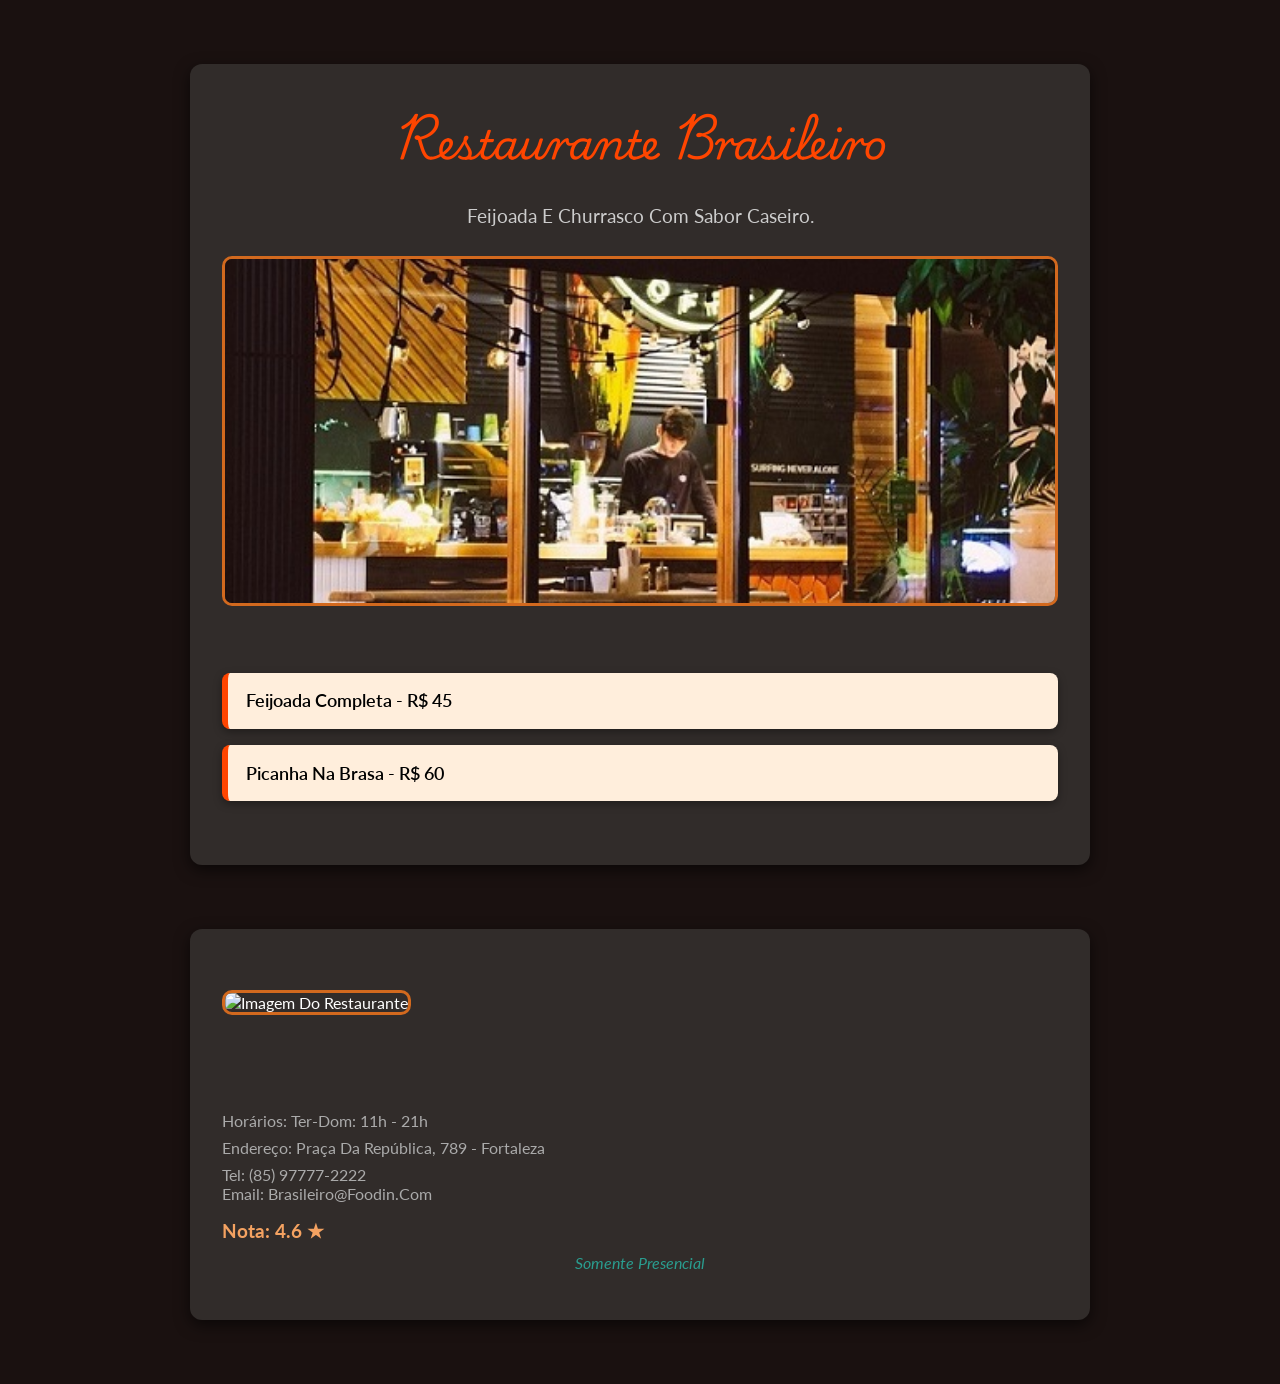
==== project-root/restaurants/Brazilian.html @ 1197293e "add topbites project" ====
<!doctype html>
<html lang="pt-BR">
<head>
  <meta charset="UTF-8">
  <title>Brazilian Restaurant</title>
  <link rel="stylesheet" href="/project-root/style/style.css">
  <link rel="stylesheet" href="/project-root/style/restaurants.css">
</head>
<body onload="loadRestaurant('Brazilian')">
  <div class="restaurant-container">
    <h1 class="restaurant-title"></h1>
    <p class="restaurant-description"></p>
    <img class="restaurant-image" alt="Imagem do restaurante">
    <ul class="restaurant-menu"></ul>
  </div>
  <div class="restaurant-container">
  <h1 class="restaurant-title"></h1>
  <p class="restaurant-description"></p>
  <img class="restaurant-image" alt="Imagem do restaurante">

  <ul class="restaurant-menu"></ul>

  <p class="restaurant-hours"></p>
  <p class="restaurant-location"></p>
  <div class="restaurant-contact"></div>
  <p class="restaurant-rating"></p>
  <p class="restaurant-delivery"></p>
</div>

  <script src="/project-root/javascript/restaurants.js"></script>
</body>
</html>
---- project-root/style/style.css ----
@import url('https://fonts.googleapis.com/css2?family=Lato:ital,wght@0,100;0,300;0,400;0,700;0,900;1,100;1,300;1,400;1,700;1,900&family=Playwrite+CU:wght@100..400&display=swap');
*{
  box-sizing: border-box;
  margin: 0%;
  padding: 0%;
  transition: all 0.5s linear;
  color: #fff;
  text-transform: capitalize;
}

body{
  background-color: #1A1110;
  font-family: "Lato", sans-serif;
}
 header{
  position: relative;
  padding: 2em 0;
  background: linear-gradient(rgba(0,0,0,0.6), rgba(0,0,0,0.3)), url(/project-root/img/bg.jpg);
  background-repeat: no-repeat;
  background-size: cover;
  background-position: center;
  height: 100vh;
 }

 .logo{
  font-size: 2em;
  font-weight: 600;
  flex: 1;
  color: #fff;
  display: flex;
  align-items: center;
 }

 .logo img{
  width: 70px;
  margin-right: 1%;
 }

 .navbar{
  width: 100%;
  padding: 2rem 3rem;
  margin: auto;
  display: flex;
  align-items: center;
  justify-content: space-between;
  z-index: 1;
  top: 0;
  position: fixed;
 }

 .navbar.scrolled{
  background-color: #000;
  box-shadow: rgba(0,0,0,0.35) 0 5px 15px;
 }

 .nav_items{
  display: flex;
  justify-content: space-between;
  align-items: center;
  flex: 1;
 }

 .item{
  display: flex;
  justify-content: center;
 }

 .nav_items li{
  list-style: none;
  padding: 1em;
 }

 .nav_items li a{
  text-decoration: none;
  transition: 0.3s;
  font-size: 16px;
  font-weight: 600;
  letter-spacing: 1px;
 }

 .nav_items li::before{
  content: '';
  width: 0;
  height: 2px;
  background: orangered;
  display: block;
  margin: auto;
  transition: 0.5s;
 }

 .nav_items li:hover::before{
  width: 100%;
 }

 .btn{
  padding: 9px 15px;
  font-size: 18px;
  letter-spacing: 2px;
  cursor: pointer;
  background-color: orangered;
  border: 2px solid orangered;
  transition: all 0.5s ease-out;
 }

 .nav_menu{
  display: none;
 }

 .main{
  width: 80%;
  left: 50%;
  top: 55%;
  transform: translate(-50%, -50%);
  position: absolute;
  color: #fff;
 }

 .heading_1{
  font-size: 2.3em;
 }

 .heading{
  font-size: 3.5em;
  padding: 1.5% 0;
  font-family: "Playwrite CU", cursive;
 }

 .main_btn{
  display: flex;
 }

 .btn1:hover{
  background-color: transparent;
 }

 .btn2{
  background-color: transparent;
  margin-left: 1%;
  align-items: center;
  display: flex;
 }

 .btn2 i{
  font-size: 2em;
  margin-right: 6px;
  color: orangered;
 }

 .btn2:hover{
  background-color: orangered;
 }

 .btn2:hover i{
  color: #fff;
 }

 .sec{
  padding: 8% 0 3% 0;
  width: 85%;
  margin: auto;
 }

 .head{
  text-align: center;
 }

 .heading span{
  color: orangered;
 }

 .head .heading{
  font-family: 'lato', sans-serif;
 }

 .head .heading_1{
  font-family: 'playwrite CU', cursive;
  color: aliceblue;
  font-size: 1.4em;
 }

 .boxes{
  margin-top: 4rem;
  display: grid;
  gap: 2rem;
  grid-template-columns: repeat(3, 1fr);
 }

 .box{
  text-align: center;
  padding: 5% 0;
  box-shadow: rgba(0, 0, 0, 1.35) 0 5px 15px;
  border: 2px solid transparent;
 }

 .box img{
  width: 150px;
 }

 .box p{
  max-width: 275px;
  margin-inline: auto;
  text-align: center;
  line-height: 1.75rem;
  color: #888;
 }

 .box h4{
  margin: 1rem;
  font-size: 1.7rem;
  font-weight: 700;
 }

 .box:hover{
  border: 2px solid #fff;
  cursor: pointer;
  border-radius: 10px;
 }

 .about_heading{
  display: grid;
  grid-template-columns: 1fr 1fr;
  gap: 0 6em;
  align-items: center;
 }

 .about .heading_1,
 .about .heading{
  grid-column: 1;
 }

 .about .para{
  grid-column: 2;
  text-align: right;
  color: #777;
 }
 .about_box{
  display: grid;
  grid-template-columns: repeat(4,1fr);
  gap: 2em;
  margin-top: 5%;
 }

 .para1{
  color: #888;
  padding-bottom: 5%;
 }

 .box1{
  background-color: #ffeedc;
  box-shadow: rgba(0,0,0,2.24) 0 3px 8px;
  border: 5px solid chocolate;
 }

 .box1 img{
  width: 100%;
 }

 .box1_text{
  padding: 4%;
 }

 .box1_text button:hover{
  color: #000;
 }

 .contact {
  margin-top: 6%;
  width: 100%;
  background-color: #312c2a;
 }

 .contact_box{
  display: grid;
  width: 85%;
  margin: auto;
  align-items: center;
  grid-gap: 2rem;
  grid-template-columns: 1fr 1fr;
 }

  .left_box .heading_1{
    color: orangered;
  }

  .right_box{
    text-align: right;
  }

  .right_box img{
    width: 100%;
  }

  .footer_container{
    display: grid;
    gap: 4rem 2rem;
    grid-template-columns: repeat(4, 1fr);
  }

  .footer_logo img{
    max-width: 40px;
  }

  .footer_logo span{
    display: flex;
    font-size: 1.8rem;
    font-weight: 800;
  }

  .footer_col .footer_text{
    max-width: 350px;
    color: #999;
    margin: 2rem 0;
  }

  .footer_socials{
    display: flex;
    align-items: center;
    gap: 1.5rem;
    list-style: none;
  }

  .footer_socials a{
    font-size: 1.8rem;
    text-decoration: none;
    padding: 3%;
  }

  .footer_socials a:hover{
    background-color: orangered;
  }

  .footer_col h4{
    margin-bottom: 2rem;
    font-size: 1.8rem;
    font-weight: 600;
  }

  .footer_links{
    display: grid;
    gap: 1rem;
    list-style: none;
  }

  .footer_links a{
    text-decoration: none;
    color: #999;
  }

  .footer_links a:hover{
    color: orangered;
  }

  .footer_bar{
    padding: 1rem;
    font-size: 1rem;
    text-align: center;
  }

  .top{
    background-color: orangered;
    font-size: 40px;
    padding: 0.5rem;
    position: fixed;
    border-radius: 10%;
    right: 5%;
    cursor: pointer;
    bottom: -50%;
  }
  
  .top:hover{
    transform: translate(-.6rem);
  }

  .top.show{
    bottom: 8%;
  }

  @media only screen and (max-width:1050px){
    .about_heading{
      gap: 0 2em;
    }
    .about_box,.boxes{
      gap: 1em;
    }
    .box1_text .btn{
      padding: 9px;
      font-size: 15px;
    }
    .left_box .head {
      font-size: 2.5em;
    }
  }
  @media only screen and (max-width:850px){
    .nav_items{
      position: absolute;
      top: -1%;
      left: 0;
      width: 100%;
      padding: 5em 0em 2em 0;
      display: flex;
      align-items: center;
      text-align: center;
      flex-direction: column;
      gap: 0.9rem;
      background-color: #000;
      transition: 0.5s;
      z-index: -1;
      transform: translate(-100%);
    }
    .nav_items.open{
      transform: translateY(0);
    }
    .item{
      flex-direction: column;
    }
    .nav_menu{
      display: block;
      font-size: 2em;
    }
    .boxes,.about_box{
      grid-template-columns: repeat(2,1fr);
    }
    .contact_box{
      grid-template-columns: 1fr;
    }
    .footer_container{
      grid-template-columns: repeat(3,1fr);
    }
  }
  @media only screen and (max-width:660px){
    .about_heading{
      grid-column: 1;
    }
    .about .para{
      grid-column: 1;
    }
    .boxes,.about_box{
      grid-template-columns: repeat(1,1fr);
    }
    .footer_container{
      grid-template-columns: repeat(2,1fr);
    }
    .navbar{
      padding: 2rem 2rem;
    }
    .heading{
      font-size: 3em;
    }
    .heading_1{
      font-size: 2em;
    }
  }
  @media only screen and (max-width:480px){
    .footer_container{
      grid-template-columns: repeat(1,1fr);
    }
    .btn {
      padding: 9px;
      font-size: 15px;
    }
    .main {
      width: 90%;
    }

  }
---- project-root/style/restaurants.css ----
@import url('https://fonts.googleapis.com/css2?family=Lato:wght@300;400;700;900&family=Playwrite+CU:wght@100..400&display=swap');

* {
  box-sizing: border-box;
  margin: 0;
  padding: 0;
  transition: all 0.5s linear;
  text-transform: capitalize;
}

body {
  background-color: #1A1110;
  font-family: "Lato", sans-serif;
  color: #fff;
}

/* Container principal */
.restaurant-container {
  max-width: 900px;
  margin: 4em auto;
  padding: 2em;
  background-color: #312c2a;
  border-radius: 12px;
  box-shadow: rgba(0,0,0,0.6) 0 5px 15px;
}

/* Título */
.restaurant-title {
  font-size: 2.5em;
  font-weight: 700;
  font-family: "Playwrite CU", cursive;
  color: orangered;
  text-align: center;
  margin-bottom: 0.5em;
}

/* Descrição */
.restaurant-description {
  font-size: 1.2em;
  color: #ccc;
  text-align: center;
  margin-bottom: 1.5em;
}

/* Imagem */
.restaurant-image {
  width: 100%;
  max-height: 350px;
  object-fit: cover;
  border-radius: 10px;
  margin-bottom: 2em;
  border: 3px solid chocolate;
}

/* Menu */
.restaurant-menu {
  list-style: none;
  padding: 0;
  margin: 2em 0;
  display: grid;
  gap: 1em;
}

.restaurant-menu li {
  background-color: #ffeedc;
  color: #000;
  padding: 1em;
  border-radius: 8px;
  border-left: 6px solid orangered;
  font-size: 1.1em;
  font-weight: 600;
  display: flex;
  justify-content: space-between;
  box-shadow: rgba(0,0,0,0.35) 0 3px 8px;
}

/* Horários */
.restaurant-hours {
  font-size: 1em;
  margin-bottom: 0.5em;
  color: #aaa;
}

/* Localização */
.restaurant-location {
  font-size: 1em;
  margin-bottom: 0.5em;
  color: #aaa;
}

/* Contato */
.restaurant-contact {
  font-size: 1em;
  margin-bottom: 1em;
  color: #aaa;
}

/* Avaliação */
.restaurant-rating {
  font-size: 1.2em;
  font-weight: bold;
  margin-bottom: 0.5em;
  color: #f4a261; /* dourado para estrelas */
}

/* Delivery */
.restaurant-delivery {
  font-size: 1em;
  font-style: italic;
  margin-bottom: 1em;
  text-align: center;
  color: #2a9d8f; /* verde para indicar disponível */
}

/* Responsividade */
@media (max-width: 768px) {
  .restaurant-container {
    padding: 1.5em;
  }

  .restaurant-title {
    font-size: 2em;
  }

  .restaurant-description {
    font-size: 1em;
  }

  .restaurant-image {
    max-height: 250px;
  }

  .restaurant-menu li {
    font-size: 1em;
    padding: 0.8em;
  }
}
body {
  opacity: 1;
  transition: opacity 0.6s ease;
}

.fade-out {
  opacity: 0;
}

.fade-in {
  opacity: 0;
  animation: fadeIn 0.6s forwards;
}

@keyframes fadeIn {
  from { opacity: 0; }
  to { opacity: 1; }
}
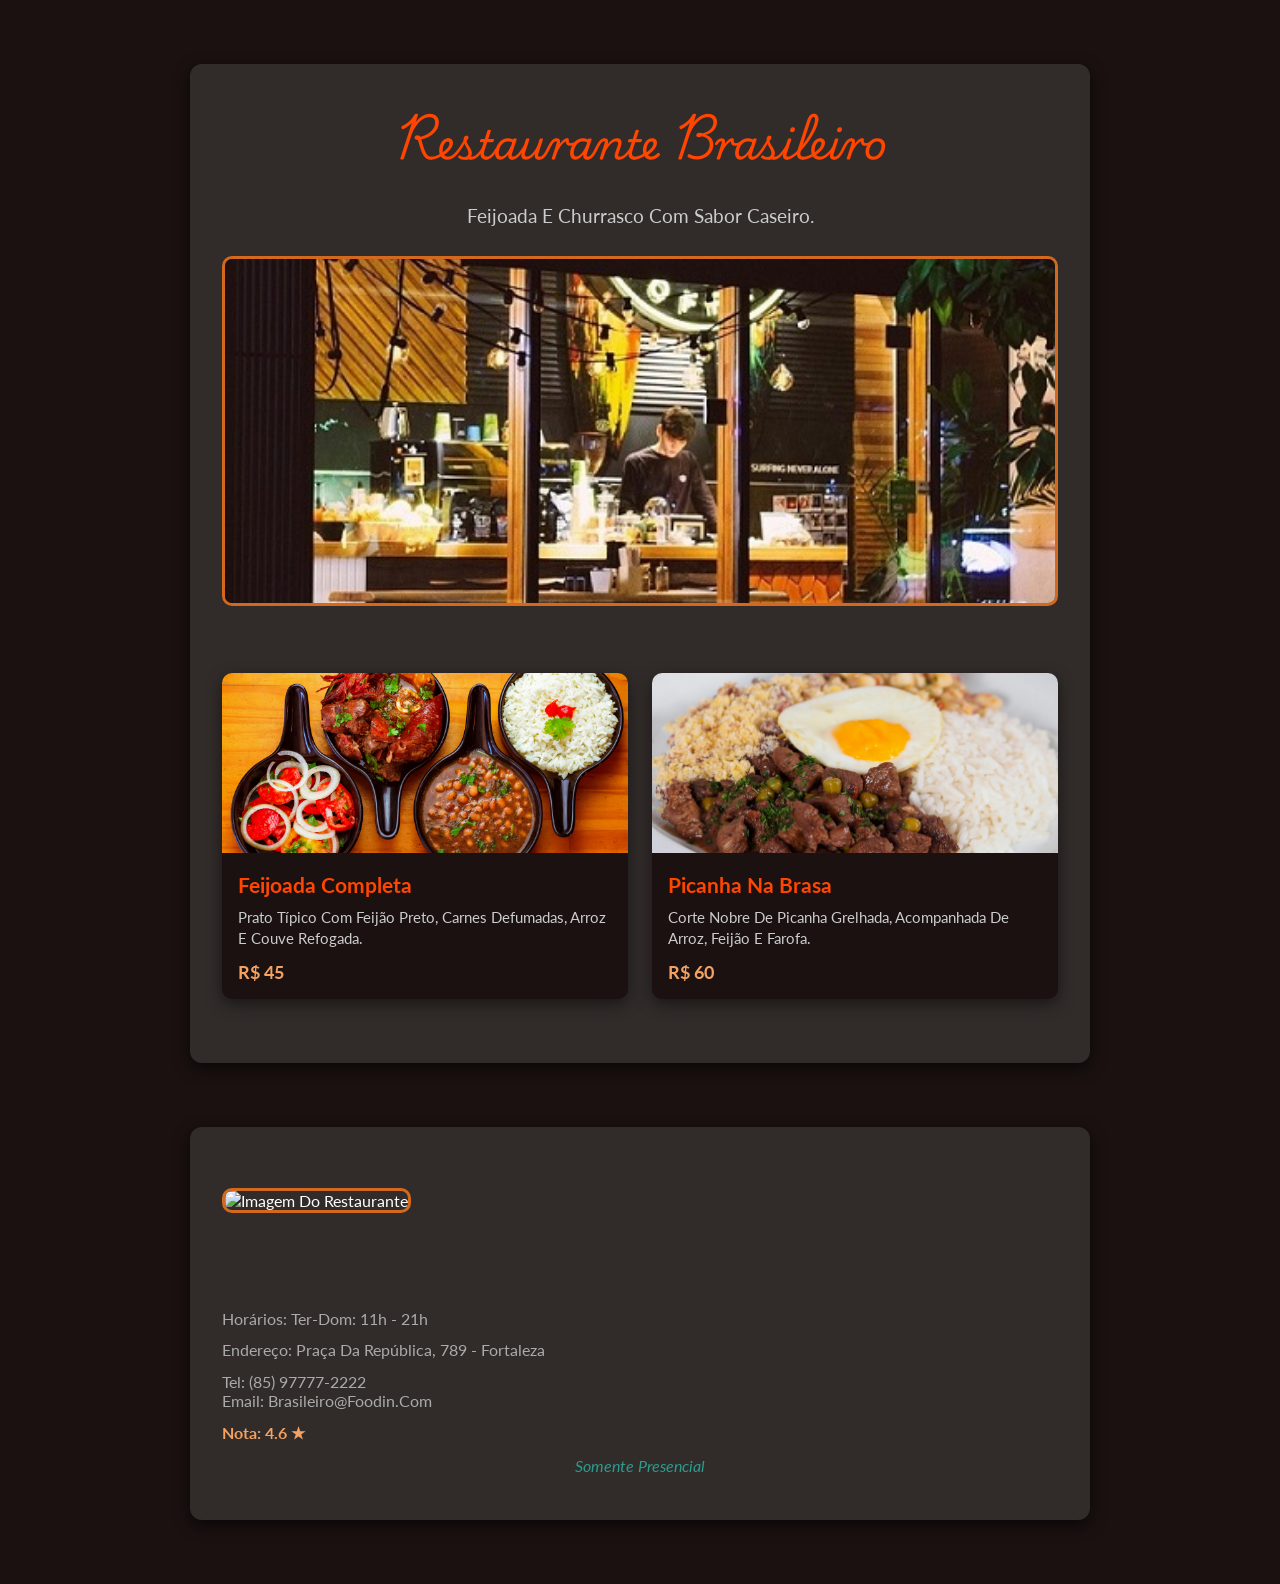
==== commit 19f7014a: "update restaurant data and ui" ====
--- a/project-root/restaurants/Brazilian.html
+++ b/project-root/restaurants/Brazilian.html
@@ -18,7 +18,8 @@
   <p class="restaurant-description"></p>
   <img class="restaurant-image" alt="Imagem do restaurante">
 
-  <ul class="restaurant-menu"></ul>
+  <!-- Aqui o JS monta os cards -->
+  <div class="restaurant-menu"></div>
 
   <p class="restaurant-hours"></p>
   <p class="restaurant-location"></p>
@@ -27,6 +28,7 @@
   <p class="restaurant-delivery"></p>
 </div>
 
+
   <script src="/project-root/javascript/restaurants.js"></script>
 </body>
 </html>
--- a/project-root/style/restaurants.css
+++ b/project-root/style/restaurants.css
@@ -42,7 +42,7 @@
   margin-bottom: 1.5em;
 }
 
-/* Imagem */
+/* Imagem principal */
 .restaurant-image {
   width: 100%;
   max-height: 350px;
@@ -52,64 +52,76 @@
   border: 3px solid chocolate;
 }
 
-/* Menu */
+/* Grid de pratos */
 .restaurant-menu {
-  list-style: none;
-  padding: 0;
+  display: grid;
+  grid-template-columns: repeat(auto-fit, minmax(280px, 1fr));
+  gap: 1.5em;
   margin: 2em 0;
-  display: grid;
-  gap: 1em;
 }
 
-.restaurant-menu li {
-  background-color: #ffeedc;
-  color: #000;
-  padding: 1em;
-  border-radius: 8px;
-  border-left: 6px solid orangered;
-  font-size: 1.1em;
-  font-weight: 600;
-  display: flex;
-  justify-content: space-between;
-  box-shadow: rgba(0,0,0,0.35) 0 3px 8px;
+/* Card de prato */
+.menu-card {
+  background-color: #1A1110;
+  border-radius: 10px;
+  overflow: hidden;
+  box-shadow: rgba(0,0,0,0.5) 0 5px 15px;
+  transition: transform 0.3s ease;
 }
 
-/* Horários */
-.restaurant-hours {
+.menu-card:hover {
+  transform: translateY(-5px);
+}
+
+.menu-card img {
+  width: 100%;
+  height: 180px;
+  object-fit: cover;
+}
+
+.menu-info {
+  padding: 1em;
+}
+
+.menu-info h3 {
+  color: orangered;
+  font-size: 1.3em;
+  margin-bottom: 0.5em;
+}
+
+.menu-info p {
+  color: #ccc;
+  font-size: 0.95em;
+  margin-bottom: 0.8em;
+  line-height: 1.4em;
+}
+
+.menu-info .price {
+  font-weight: bold;
+  color: #f4a261;
+  font-size: 1.1em;
+}
+
+/* Infos extras */
+.restaurant-hours,
+.restaurant-location,
+.restaurant-contact,
+.restaurant-rating,
+.restaurant-delivery {
   font-size: 1em;
-  margin-bottom: 0.5em;
+  margin-bottom: 0.8em;
   color: #aaa;
 }
 
-/* Localização */
-.restaurant-location {
-  font-size: 1em;
-  margin-bottom: 0.5em;
-  color: #aaa;
+.restaurant-rating {
+  font-weight: bold;
+  color: #f4a261;
 }
 
-/* Contato */
-.restaurant-contact {
-  font-size: 1em;
-  margin-bottom: 1em;
-  color: #aaa;
-}
-
-/* Avaliação */
-.restaurant-rating {
-  font-size: 1.2em;
-  font-weight: bold;
-  margin-bottom: 0.5em;
-  color: #f4a261; /* dourado para estrelas */
-}
-
-/* Delivery */
 .restaurant-delivery {
-  font-size: 1em;
   font-style: italic;
-  margin-bottom: 1em;
   text-align: center;
-  color: #2a9d8f; /* verde para indicar disponível */
+  color: #2a9d8f;
 }
 
 /* Responsividade */
@@ -130,11 +142,16 @@
     max-height: 250px;
   }
 
-  .restaurant-menu li {
-    font-size: 1em;
-    padding: 0.8em;
+  .menu-info h3 {
+    font-size: 1.1em;
+  }
+
+  .menu-info p {
+    font-size: 0.9em;
   }
 }
+
+/* Transições de página */
 body {
   opacity: 1;
   transition: opacity 0.6s ease;
@@ -153,4 +170,3 @@
   from { opacity: 0; }
   to { opacity: 1; }
 }
-
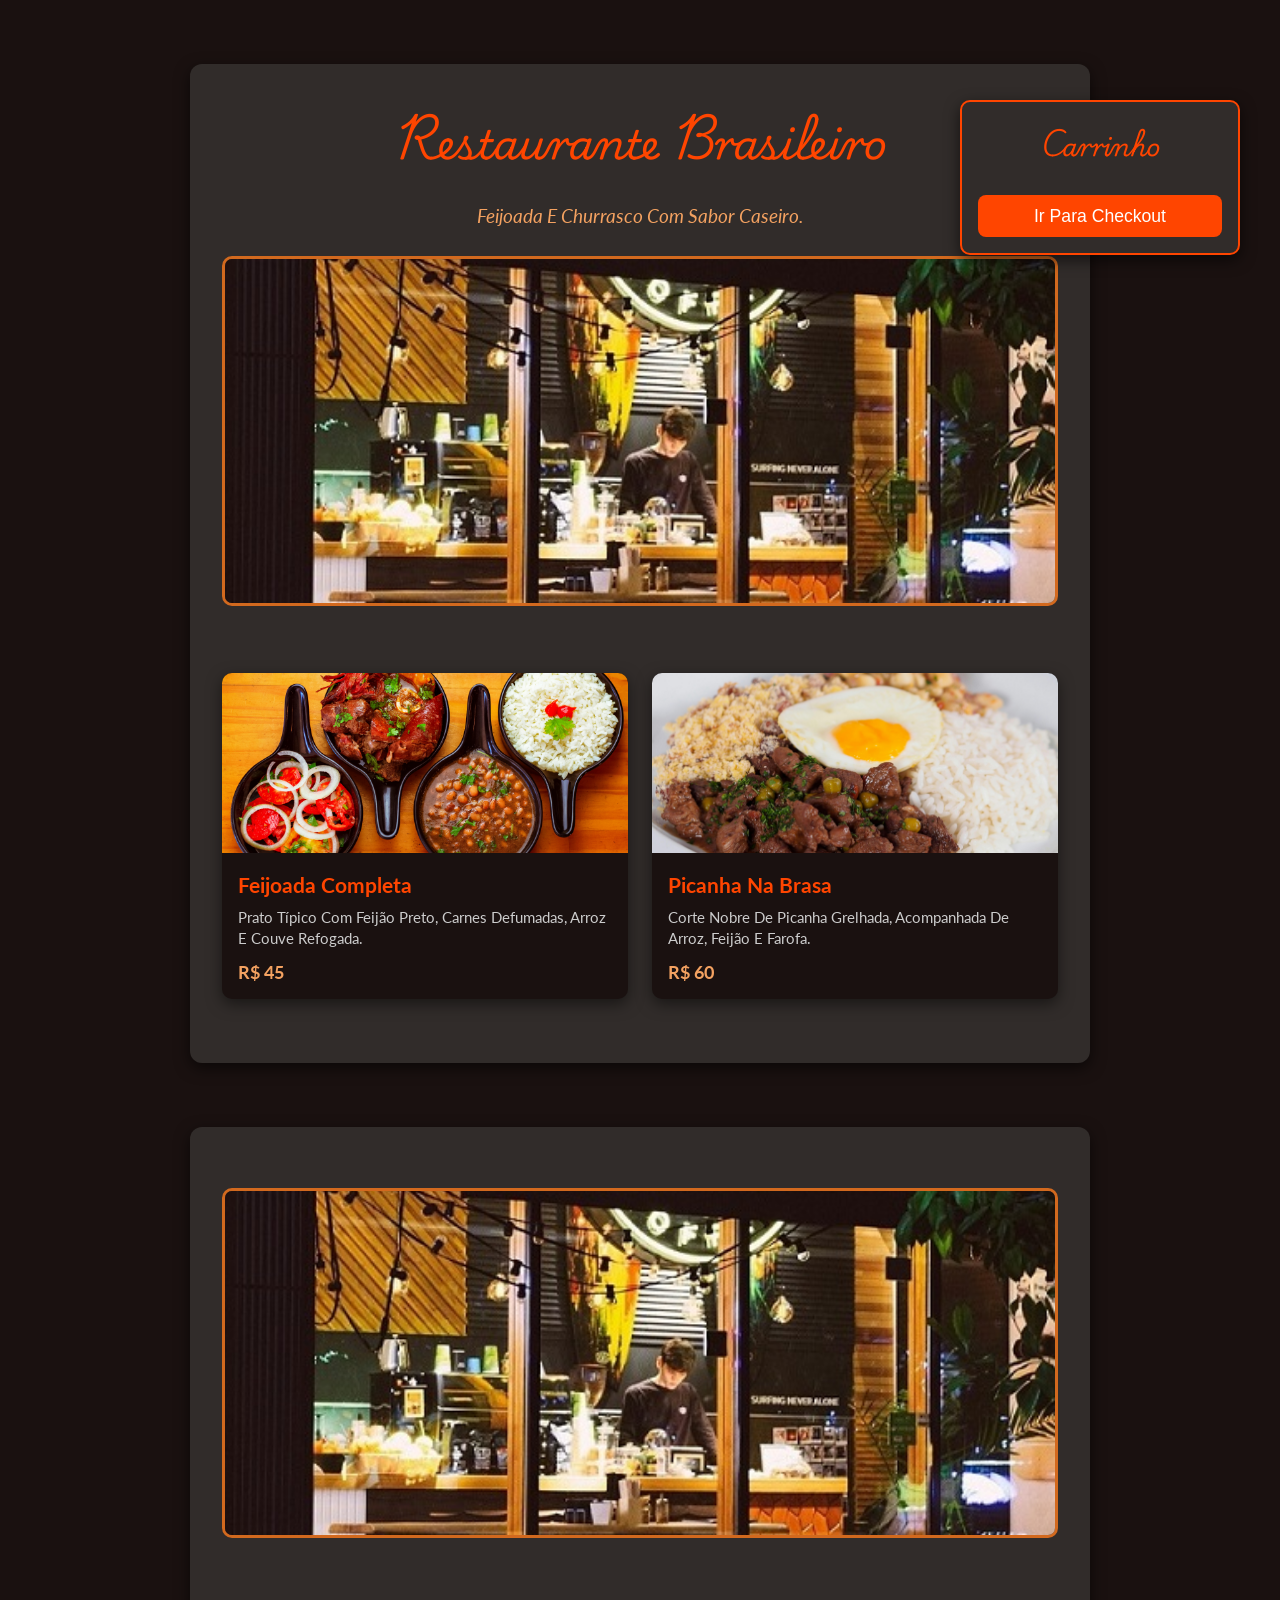
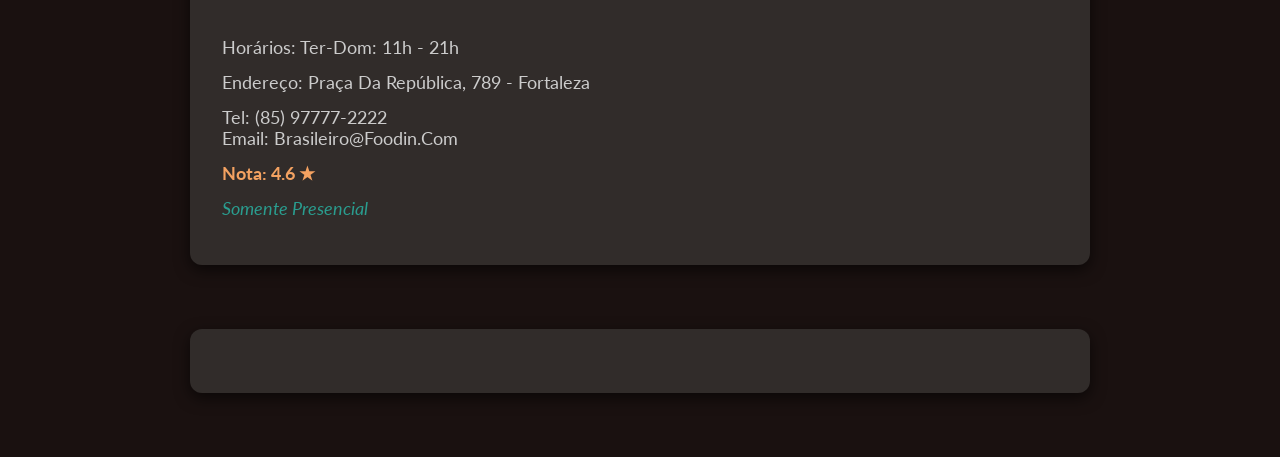
==== commit 4bd47b83: "implement checkout and cart system" ====
--- a/project-root/restaurants/Brazilian.html
+++ b/project-root/restaurants/Brazilian.html
@@ -16,7 +16,7 @@
   <div class="restaurant-container">
   <h1 class="restaurant-title"></h1>
   <p class="restaurant-description"></p>
-  <img class="restaurant-image" alt="Imagem do restaurante">
+  <img src="/project-root/img/pic4.jpg" class="restaurant-image" alt="Imagem do restaurante">
 
   <!-- Aqui o JS monta os cards -->
   <div class="restaurant-menu"></div>
@@ -28,6 +28,19 @@
   <p class="restaurant-delivery"></p>
 </div>
 
+  <div class="restaurant-layout">
+  <div class="restaurant-container">
+    <!-- conteúdo do restaurante -->
+  </div>
+
+  <aside class="cart">
+    <h2>Carrinho</h2>
+    <div class="cart-items"></div>
+    <div class="cart-actions">
+      <button id="checkout-btn">Ir para Checkout</button>
+    </div>
+  </aside>
+</div>
 
   <script src="/project-root/javascript/restaurants.js"></script>
 </body>
--- a/project-root/style/restaurants.css
+++ b/project-root/style/restaurants.css
@@ -22,6 +22,8 @@
   background-color: #312c2a;
   border-radius: 12px;
   box-shadow: rgba(0,0,0,0.6) 0 5px 15px;
+  position: relative;
+  z-index: 1;
 }
 
 /* Título */
@@ -37,9 +39,10 @@
 /* Descrição */
 .restaurant-description {
   font-size: 1.2em;
-  color: #ccc;
+  color: #f4a261;
   text-align: center;
   margin-bottom: 1.5em;
+  font-style: italic;
 }
 
 /* Imagem principal */
@@ -66,11 +69,13 @@
   border-radius: 10px;
   overflow: hidden;
   box-shadow: rgba(0,0,0,0.5) 0 5px 15px;
-  transition: transform 0.3s ease;
+  transition: transform 0.3s ease, box-shadow 0.3s ease;
+  cursor: pointer;
 }
 
 .menu-card:hover {
-  transform: translateY(-5px);
+  transform: translateY(-8px); 
+  box-shadow: rgba(0,0,0,0.7) 0 8px 20px;
 }
 
 .menu-card img {
@@ -102,15 +107,107 @@
   font-size: 1.1em;
 }
 
-/* Infos extras */
+/* 🔥 Carrinho fixo ajustado */
+.cart {
+  position: fixed;
+  top: 100px;
+  right: 40px; /* afastado do conteúdo */
+  width: 280px;
+  max-height: 70vh;
+  overflow-y: auto;
+  background-color: #312c2a;
+  border: 2px solid orangered;
+  border-radius: 10px;
+  padding: 1em;
+  box-shadow: rgba(0,0,0,0.6) 0 5px 15px;
+  color: #fff;
+  z-index: 999;
+}
+
+.cart h2 {
+  font-family: "Playwrite CU", cursive;
+  font-size: 1.5em;
+  color: orangered;
+  margin-bottom: 1em;
+  text-align: center;
+}
+
+.cart-items {
+  margin-bottom: 1em;
+}
+
+.cart-actions button {
+  width: 100%;
+  background-color: orangered;
+  color: #fff;
+  font-size: 1.1em;
+  padding: 0.6em;
+  border: none;
+  border-radius: 8px;
+  cursor: pointer;
+  transition: background 0.3s ease;
+}
+
+.cart-actions button:hover {
+  background-color: #f4a261;
+}
+
+/* Estilos dos itens do carrinho */
+.cart-item {
+  display: flex;
+  justify-content: space-between;
+  align-items: center;
+  background-color: #1A1110;
+  padding: 0.5em;
+  border-radius: 6px;
+  margin-bottom: 0.5em;
+}
+
+.cart-item span {
+  flex: 1;
+  color: #fff;
+}
+
+.cart-item button {
+  background-color: orangered;
+  color: #fff;
+  border: none;
+  border-radius: 6px;
+  padding: 0.3em 0.6em;
+  margin-left: 0.3em;
+  cursor: pointer;
+  transition: background 0.3s ease;
+}
+
+.cart-item button:hover {
+  background-color: #f4a261;
+}
+
+/* 🔥 Infos extras reconstruídas */
+.restaurant-extra {
+  margin-top: 2em;
+  padding: 1.5em;
+  background-color: #1A1110;
+  border-radius: 10px;
+  box-shadow: rgba(0,0,0,0.4) 0 4px 12px;
+}
+
+.restaurant-extra h3 {
+  font-family: "Playwrite CU", cursive;
+  font-size: 1.6em;
+  color: orangered;
+  margin-bottom: 1em;
+  text-align: center;
+}
+
 .restaurant-hours,
 .restaurant-location,
 .restaurant-contact,
 .restaurant-rating,
 .restaurant-delivery {
-  font-size: 1em;
+  font-size: 1.1em;
   margin-bottom: 0.8em;
-  color: #aaa;
+  color: #ccc;
 }
 
 .restaurant-rating {
@@ -120,11 +217,19 @@
 
 .restaurant-delivery {
   font-style: italic;
-  text-align: center;
   color: #2a9d8f;
 }
 
 /* Responsividade */
+@media (max-width: 900px) {
+  .cart {
+    position: static;
+    width: 100%;
+    margin-top: 2em;
+    max-height: none;
+  }
+}
+
 @media (max-width: 768px) {
   .restaurant-container {
     padding: 1.5em;
@@ -149,24 +254,8 @@
   .menu-info p {
     font-size: 0.9em;
   }
-}
-
-/* Transições de página */
-body {
-  opacity: 1;
-  transition: opacity 0.6s ease;
-}
-
-.fade-out {
-  opacity: 0;
-}
-
-.fade-in {
-  opacity: 0;
-  animation: fadeIn 0.6s forwards;
-}
-
-@keyframes fadeIn {
-  from { opacity: 0; }
-  to { opacity: 1; }
-}
+
+  .restaurant-extra {
+    text-align: center;
+  }
+}
